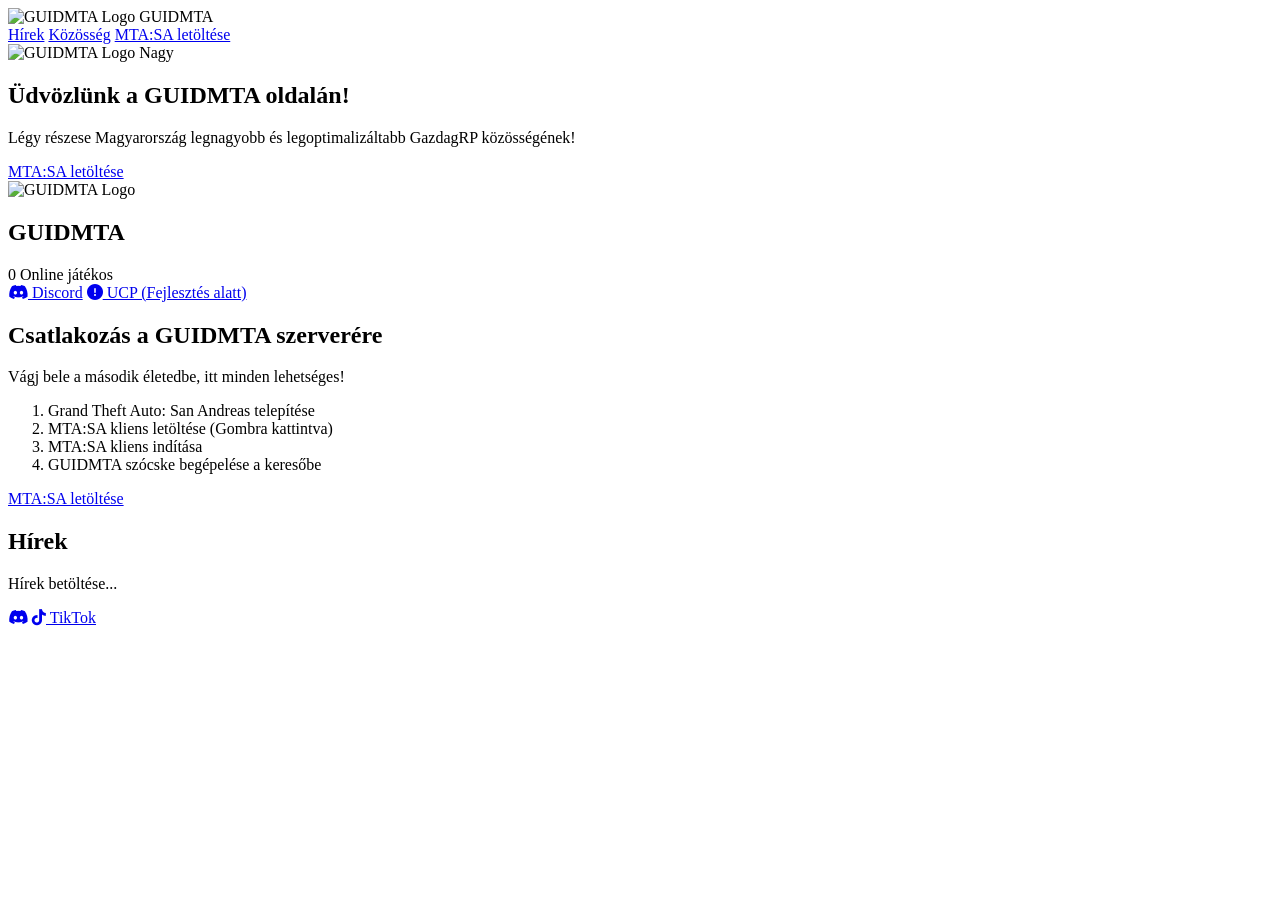
==== index.html @ dfe3d5a3 "Update and rename index html to index.html" ====
<!DOCTYPE html>
<html lang="hu">
<head>
    <meta charset="UTF-8">
    <meta name="viewport" content="width=device-width, initial-scale=1.0">
    <title>GUIDMTA - GazdagRP</title>
    <!-- Google Fonts -->
    <link href="https://fonts.googleapis.com/css2?family=Inter:wght@400;600;700;800&display=swap" rel="stylesheet">
    <!-- FontAwesome az ikonokhoz (Discord, stb.) -->
    <link rel="stylesheet" href="https://cdnjs.cloudflare.com/ajax/libs/font-awesome/6.4.0/css/all.min.css">
    <!-- CSS Stílusfájl -->
    <link rel="stylesheet" href="css/style.css">
</head>
<body>

    <!-- Felső Navigációs Sáv -->
    <header class="navbar">
        <div class="logo-container">
            <img src="images/logo.png" alt="GUIDMTA Logo" class="logo-img">
            <span class="logo-text">GUIDMTA</span>
        </div>
        <nav class="nav-links">
            <a href="#" class="active">Hírek</a>
            <a href="#kozosseg">Közösség</a>
            <a href="#" class="btn-download">MTA:SA letöltése</a>
        </nav>
    </header>

    <!-- Fő Tartalom (Hero Szekció) -->
    <main class="main-container">
        <section class="hero">
            <img src="images/logo.png" alt="GUIDMTA Logo Nagy" class="hero-logo">
            <h1>Üdvözlünk a GUIDMTA oldalán!</h1>
            <p>Légy részese Magyarország legnagyobb és legoptimalizáltabb GazdagRP közösségének!</p>
            <a href="#" class="btn-download-large">MTA:SA letöltése</a>
        </section>

        <!-- Kártyák Szekció -->
        <section class="cards-section">
            <!-- Bal oldali kártya: Státusz és gombok -->
            <div class="card status-card">
                <div class="card-logo-area">
                    <img src="images/logo.png" alt="GUIDMTA Logo" class="card-logo">
                    <h2>GUIDMTA</h2>
                </div>
                <div class="divider"></div>
                <div class="player-count">
                    <span class="number">0</span>
                    <span class="label">Online játékos</span>
                </div>
                <div class="divider"></div>
                <div class="card-buttons">
                    <a href="#" class="social-btn"><i class="fa-brands fa-discord"></i> Discord</a>
                    <a href="#" class="social-btn disabled"><i class="fa-solid fa-circle-exclamation"></i> UCP (Fejlesztés alatt)</a>
                </div>
            </div>

            <!-- Jobb oldali kártya: Csatlakozás -->
            <div class="card join-card">
                <h2>Csatlakozás a GUIDMTA szerverére</h2>
                <p class="join-sub">Vágj bele a második életedbe, itt minden lehetséges!</p>
                
                <ol class="steps-list">
                    <li>Grand Theft Auto: San Andreas telepítése</li>
                    <li>MTA:SA kliens letöltése (Gombra kattintva)</li>
                    <li>MTA:SA kliens indítása</li>
                    <li>GUIDMTA szócske begépelése a keresőbe</li>
                </ol>

                <a href="#" class="btn-download-large">MTA:SA letöltése</a>
            </div>
        </section>

        <!-- Hírek Szekció -->
        <section class="news-section">
            <h2>Hírek</h2>
            <div class="news-box">
                <p>Hírek betöltése...</p>
            </div>
        </section>
    </main>

    <!-- Lábléc / Közösségi ikonok lent -->
    <footer class="footer">
        <div class="footer-socials">
            <a href="#" class="footer-icon discord-icon"><i class="fa-brands fa-discord"></i></a>
            <a href="#" class="footer-icon tiktok-icon"><i class="fa-brands fa-tiktok"></i> TikTok</a>
        </div>
    </footer>

    <!-- JavaScript fájl -->
    <script src="js/main.js"></script>
</body>
</html>
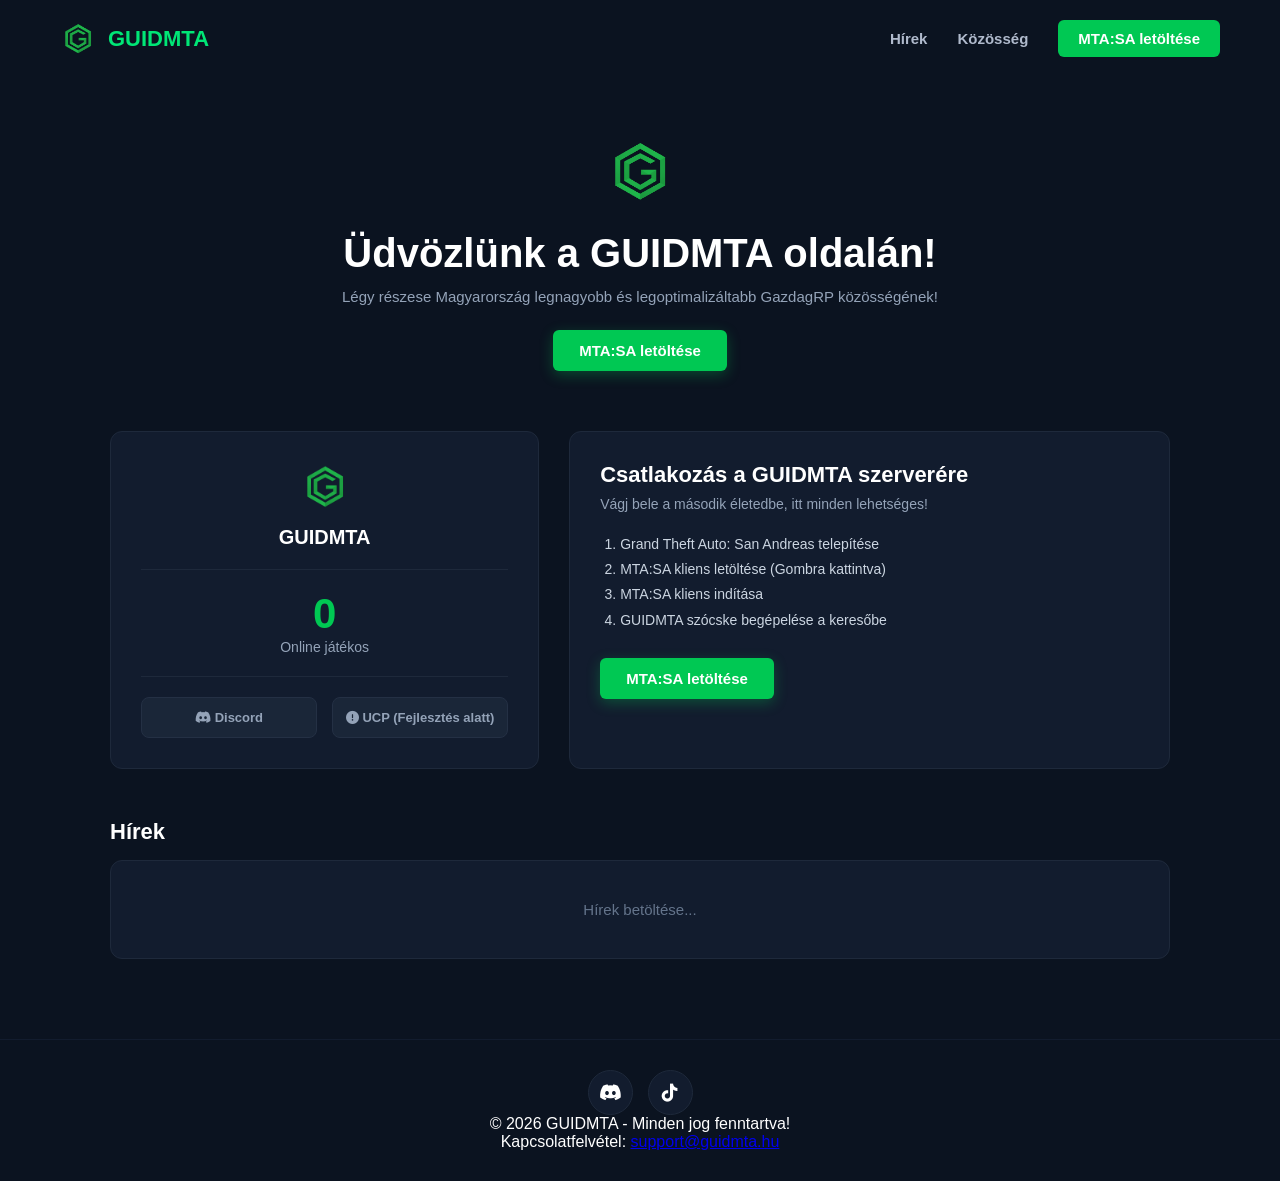
==== commit d93219a3: "Update index.html" ====
--- a/index.html
+++ b/index.html
@@ -6,33 +6,33 @@
     <title>GUIDMTA - GazdagRP</title>
     <!-- Google Fonts -->
     <link href="https://fonts.googleapis.com/css2?family=Inter:wght@400;600;700;800&display=swap" rel="stylesheet">
-    <!-- FontAwesome az ikonokhoz (Discord, stb.) -->
+    <!-- FontAwesome az ikonokhoz -->
     <link rel="stylesheet" href="https://cdnjs.cloudflare.com/ajax/libs/font-awesome/6.4.0/css/all.min.css">
     <!-- CSS Stílusfájl -->
-    <link rel="stylesheet" href="css/style.css">
+    <link rel="stylesheet" href="style.css">
 </head>
 <body>
 
     <!-- Felső Navigációs Sáv -->
     <header class="navbar">
         <div class="logo-container">
-            <img src="images/logo.png" alt="GUIDMTA Logo" class="logo-img">
+            <img src="guidmta.png" alt="GUIDMTA Logo" class="logo-img">
             <span class="logo-text">GUIDMTA</span>
         </div>
         <nav class="nav-links">
             <a href="#" class="active">Hírek</a>
             <a href="#kozosseg">Közösség</a>
-            <a href="#" class="btn-download">MTA:SA letöltése</a>
+            <a href="https://mtasa.com/" target="_blank" class="btn-download">MTA:SA letöltése</a>
         </nav>
     </header>
 
     <!-- Fő Tartalom (Hero Szekció) -->
     <main class="main-container">
         <section class="hero">
-            <img src="images/logo.png" alt="GUIDMTA Logo Nagy" class="hero-logo">
+            <img src="guidmta.png" alt="GUIDMTA Logo Nagy" class="hero-logo">
             <h1>Üdvözlünk a GUIDMTA oldalán!</h1>
             <p>Légy részese Magyarország legnagyobb és legoptimalizáltabb GazdagRP közösségének!</p>
-            <a href="#" class="btn-download-large">MTA:SA letöltése</a>
+            <a href="https://mtasa.com/" target="_blank" class="btn-download-large">MTA:SA letöltése</a>
         </section>
 
         <!-- Kártyák Szekció -->
@@ -40,7 +40,7 @@
             <!-- Bal oldali kártya: Státusz és gombok -->
             <div class="card status-card">
                 <div class="card-logo-area">
-                    <img src="images/logo.png" alt="GUIDMTA Logo" class="card-logo">
+                    <img src="guidmta.png" alt="GUIDMTA Logo" class="card-logo">
                     <h2>GUIDMTA</h2>
                 </div>
                 <div class="divider"></div>
@@ -50,7 +50,7 @@
                 </div>
                 <div class="divider"></div>
                 <div class="card-buttons">
-                    <a href="#" class="social-btn"><i class="fa-brands fa-discord"></i> Discord</a>
+                    <a href="https://discord.gg/QNmkbCxYd" target="_blank" class="social-btn"><i class="fa-brands fa-discord"></i> Discord</a>
                     <a href="#" class="social-btn disabled"><i class="fa-solid fa-circle-exclamation"></i> UCP (Fejlesztés alatt)</a>
                 </div>
             </div>
@@ -67,7 +67,7 @@
                     <li>GUIDMTA szócske begépelése a keresőbe</li>
                 </ol>
 
-                <a href="#" class="btn-download-large">MTA:SA letöltése</a>
+                <a href="https://mtasa.com/" target="_blank" class="btn-download-large">MTA:SA letöltése</a>
             </div>
         </section>
 
@@ -83,12 +83,14 @@
     <!-- Lábléc / Közösségi ikonok lent -->
     <footer class="footer">
         <div class="footer-socials">
-            <a href="#" class="footer-icon discord-icon"><i class="fa-brands fa-discord"></i></a>
-            <a href="#" class="footer-icon tiktok-icon"><i class="fa-brands fa-tiktok"></i> TikTok</a>
+            <a href="https://discord.gg/QNmkbCxYd" target="_blank" class="footer-icon discord-icon"><i class="fa-brands fa-discord"></i></a>
+            <a href="#" class="footer-icon tiktok-icon"><i class="fa-brands fa-tiktok"></i></a>
+        </div>
+        <div class="footer-bottom-text">
+            <p>&copy; 2026 GUIDMTA - Minden jog fenntartva!</p>
+            <p>Kapcsolatfelvétel: <a href="mailto:support@guidmta.hu">support@guidmta.hu</a></p>
         </div>
     </footer>
 
-    <!-- JavaScript fájl -->
-    <script src="js/main.js"></script>
 </body>
 </html>
--- a/style.css
+++ b/style.css
@@ -0,0 +1,279 @@
+/* Alap beállítások */
+* {
+    margin: 0;
+    padding: 0;
+    box-sizing: border-box;
+    font-family: 'Inter', sans-serif;
+}
+
+body {
+    background-color: #0b1320;
+    color: #ffffff;
+    min-height: 100vh;
+    display: flex;
+    flex-direction: column;
+}
+
+/* Navigációs sáv */
+.navbar {
+    display: flex;
+    justify-content: space-between;
+    align-items: center;
+    padding: 20px 60px;
+}
+
+.logo-container {
+    display: flex;
+    align-items: center;
+    gap: 12px;
+}
+
+.logo-img {
+    width: 36px;
+    height: 36px;
+    object-fit: contain;
+}
+
+.logo-text {
+    font-size: 22px;
+    font-weight: 800;
+    color: #00e676;
+}
+
+.nav-links {
+    display: flex;
+    align-items: center;
+    gap: 30px;
+}
+
+.nav-links a {
+    text-decoration: none;
+    color: #b0bacc;
+    font-size: 15px;
+    font-weight: 600;
+    transition: color 0.2s;
+}
+
+.nav-links a:hover {
+    color: #ffffff;
+}
+
+.btn-download {
+    background-color: #00c853 !important;
+    color: #ffffff !important;
+    padding: 10px 20px;
+    border-radius: 6px;
+    font-weight: 700 !important;
+}
+
+/* Fő konténer */
+.main-container {
+    max-width: 1100px;
+    margin: 0 auto;
+    width: 100%;
+    padding: 20px;
+    flex: 1;
+}
+
+/* Hero Szekció */
+.hero {
+    text-align: center;
+    padding: 40px 20px 60px 20px;
+}
+
+.hero-logo {
+    width: 70px;
+    height: 70px;
+    object-fit: contain;
+    margin-bottom: 20px;
+}
+
+.hero h1 {
+    font-size: 40px;
+    font-weight: 800;
+    margin-bottom: 12px;
+}
+
+.hero p {
+    font-size: 15px;
+    color: #94a3b8;
+    margin-bottom: 25px;
+}
+
+.btn-download-large {
+    display: inline-block;
+    background-color: #00c853;
+    color: #ffffff;
+    padding: 12px 26px;
+    border-radius: 6px;
+    font-size: 15px;
+    font-weight: 700;
+    text-decoration: none;
+    box-shadow: 0 4px 14px rgba(0, 200, 83, 0.3);
+    transition: background-color 0.2s;
+}
+
+.btn-download-large:hover {
+    background-color: #00b047;
+}
+
+/* Kártyák elrendezése */
+.cards-section {
+    display: grid;
+    grid-template-columns: 1fr 1.4fr;
+    gap: 30px;
+    margin-bottom: 50px;
+}
+
+.card {
+    background-color: #121c2e;
+    border: 1px solid #1e293b;
+    border-radius: 12px;
+    padding: 30px;
+}
+
+/* Bal kártya tartalom */
+.card-logo-area {
+    text-align: center;
+}
+
+.card-logo {
+    width: 50px;
+    height: 50px;
+    margin-bottom: 10px;
+}
+
+.card-logo-area h2 {
+    font-size: 20px;
+    font-weight: 700;
+}
+
+.divider {
+    height: 1px;
+    background-color: #1e293b;
+    margin: 20px 0;
+}
+
+.player-count {
+    text-align: center;
+}
+
+.player-count .number {
+    display: block;
+    font-size: 42px;
+    font-weight: 800;
+    color: #00c853;
+}
+
+.player-count .label {
+    font-size: 14px;
+    color: #94a3b8;
+}
+
+.card-buttons {
+    display: flex;
+    gap: 15px;
+}
+
+.social-btn {
+    flex: 1;
+    background-color: #1a2638;
+    color: #94a3b8;
+    text-decoration: none;
+    padding: 12px;
+    border-radius: 8px;
+    text-align: center;
+    font-size: 13px;
+    font-weight: 600;
+    border: 1px solid #243044;
+    transition: 0.2s;
+}
+
+.social-btn:hover {
+    background-color: #223046;
+    color: #ffffff;
+}
+
+/* Jobb kártya tartalom */
+.join-card h2 {
+    font-size: 22px;
+    font-weight: 700;
+    margin-bottom: 8px;
+}
+
+.join-sub {
+    font-size: 14px;
+    color: #94a3b8;
+    margin-bottom: 20px;
+}
+
+.steps-list {
+    margin-left: 20px;
+    color: #cbd5e1;
+    font-size: 14px;
+    line-height: 1.8;
+    margin-bottom: 25px;
+}
+
+/* Hírek szekció */
+.news-section {
+    margin-bottom: 60px;
+}
+
+.news-section h2 {
+    font-size: 22px;
+    font-weight: 700;
+    margin-bottom: 15px;
+}
+
+.news-box {
+    background-color: #121c2e;
+    border: 1px solid #1e293b;
+    border-radius: 12px;
+    padding: 40px;
+    text-align: center;
+    color: #64748b;
+    font-size: 15px;
+}
+
+/* Lábléc közösségi ikonok */
+.footer {
+    text-align: center;
+    padding: 30px;
+    border-top: 1px solid #121c2e;
+}
+
+.footer-socials {
+    display: flex;
+    justify-content: center;
+    gap: 15px;
+}
+
+.footer-icon {
+    width: 45px;
+    height: 45px;
+    background-color: #121c2e;
+    border: 1px solid #1e293b;
+    border-radius: 50%;
+    display: flex;
+    align-items: center;
+    justify-content: center;
+    color: #ffffff;
+    text-decoration: none;
+    font-size: 18px;
+    transition: 0.2s;
+}
+
+.footer-icon:hover {
+    background-color: #1a2638;
+}
+
+/* Reszponzivitás mobilon */
+@media (max-width: 768px) {
+    .cards-section {
+        grid-template-columns: 1fr;
+    }
+    .navbar {
+        padding: 15px 20px;
+    }
+}
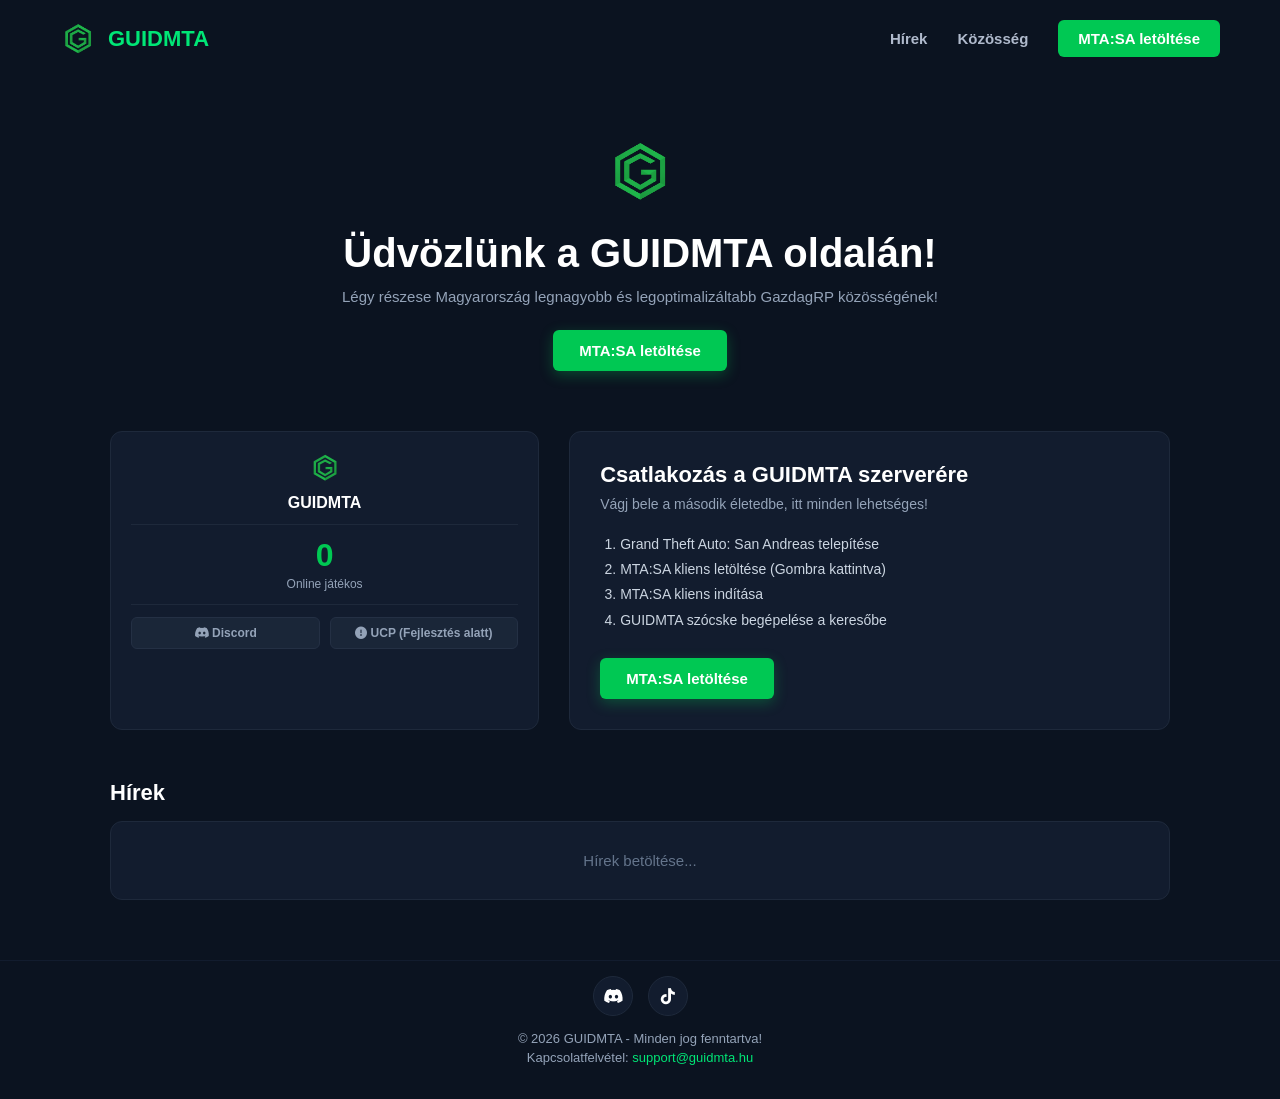
==== commit 9ee67c77: "Update index.html" ====
--- a/index.html
+++ b/index.html
@@ -45,7 +45,8 @@
                 </div>
                 <div class="divider"></div>
                 <div class="player-count">
-                    <span class="number">0</span>
+                    <!-- ITT VAN BEÁLLÍTVA AZ ID A JÁTÉKOSSZÁMHOZ -->
+                    <span class="number" id="player-count">0</span>
                     <span class="label">Online játékos</span>
                 </div>
                 <div class="divider"></div>
@@ -80,7 +81,7 @@
         </section>
     </main>
 
-    <!-- Lábléc / Közösségi ikonok lent -->
+    <!-- Lábléc -->
     <footer class="footer">
         <div class="footer-socials">
             <a href="https://discord.gg/QNmkbCxYd" target="_blank" class="footer-icon discord-icon"><i class="fa-brands fa-discord"></i></a>
@@ -92,5 +93,28 @@
         </div>
     </footer>
 
+    <!-- JÁTÉKOSSZÁM LEKÉRDEZŐ SCRIPT -->
+    <script>
+        // IDE KELL MAJD MEGADNOD A SZERVERED ADATAIT, AMIKOR MÁR ELÉRHETŐ LEGYEN:
+        const serverIp = 'IDE_JÖN_A_SZERVER_IP_CÍME'; 
+        const serverPort = 22003; // Az MTA portod (alapértelmezett a 22003)
+
+        async function updatePlayerCount() {
+            try {
+                // Ingyenes nyilvános MTA/GameDig API használata a szerver státusz lekérdezésére
+                let response = await fetch(`https://api.gametracker.rs/api/v1/server/info/${serverIp}:${serverPort}`);
+                // Vagy használhatsz más ingyenes API-t is, pl. mta-status szolgáltatásokat.
+                // Ha elindul a szerver és pontos IP-d lesz, segítek pontosítani ezt a részt!
+            } catch (error) {
+                // Ha offline a szerver vagy hiba van, 0-át mutat
+                document.getElementById('player-count').innerText = '0';
+            }
+        }
+
+        // Oldal betöltésekor lefut, majd percenként frissül
+        // updatePlayerCount();
+        // setInterval(updatePlayerCount, 60000);
+    </script>
+
 </body>
 </html>
--- a/style.css
+++ b/style.css
@@ -66,7 +66,7 @@
     font-weight: 700 !important;
 }
 
-/* Fő konténer */
+/* Fő konténer - Visszaállítva szélesre, mint az első képen */
 .main-container {
     max-width: 1100px;
     margin: 0 auto;
@@ -117,7 +117,7 @@
     background-color: #00b047;
 }
 
-/* Kártyák elrendezése */
+/* Kártyák elrendezése - Visszaállítva az eredeti széles arányra */
 .cards-section {
     display: grid;
     grid-template-columns: 1fr 1.4fr;
@@ -132,26 +132,30 @@
     padding: 30px;
 }
 
-/* Bal kártya tartalom */
+/* Bal kártya (Kicsi maradt, de a doboza szélesebb) */
+.status-card {
+    padding: 20px;
+}
+
 .card-logo-area {
     text-align: center;
 }
 
 .card-logo {
-    width: 50px;
-    height: 50px;
-    margin-bottom: 10px;
+    width: 32px;
+    height: 32px;
+    margin-bottom: 6px;
 }
 
 .card-logo-area h2 {
-    font-size: 20px;
+    font-size: 16px;
     font-weight: 700;
 }
 
 .divider {
     height: 1px;
     background-color: #1e293b;
-    margin: 20px 0;
+    margin: 12px 0;
 }
 
 .player-count {
@@ -160,19 +164,19 @@
 
 .player-count .number {
     display: block;
-    font-size: 42px;
+    font-size: 32px;
     font-weight: 800;
     color: #00c853;
 }
 
 .player-count .label {
-    font-size: 14px;
+    font-size: 12px;
     color: #94a3b8;
 }
 
 .card-buttons {
     display: flex;
-    gap: 15px;
+    gap: 10px;
 }
 
 .social-btn {
@@ -180,10 +184,10 @@
     background-color: #1a2638;
     color: #94a3b8;
     text-decoration: none;
-    padding: 12px;
-    border-radius: 8px;
-    text-align: center;
-    font-size: 13px;
+    padding: 8px 10px;
+    border-radius: 6px;
+    text-align: center;
+    font-size: 12px;
     font-weight: 600;
     border: 1px solid #243044;
     transition: 0.2s;
@@ -217,7 +221,7 @@
 
 /* Hírek szekció */
 .news-section {
-    margin-bottom: 60px;
+    margin-bottom: 40px;
 }
 
 .news-section h2 {
@@ -230,16 +234,16 @@
     background-color: #121c2e;
     border: 1px solid #1e293b;
     border-radius: 12px;
-    padding: 40px;
+    padding: 30px;
     text-align: center;
     color: #64748b;
     font-size: 15px;
 }
 
-/* Lábléc közösségi ikonok */
+/* Lábléc / Ikonok feljebb tolva */
 .footer {
     text-align: center;
-    padding: 30px;
+    padding: 15px 30px 30px 30px;
     border-top: 1px solid #121c2e;
 }
 
@@ -247,11 +251,12 @@
     display: flex;
     justify-content: center;
     gap: 15px;
+    margin-bottom: 15px;
 }
 
 .footer-icon {
-    width: 45px;
-    height: 45px;
+    width: 40px;
+    height: 40px;
     background-color: #121c2e;
     border: 1px solid #1e293b;
     border-radius: 50%;
@@ -260,12 +265,23 @@
     justify-content: center;
     color: #ffffff;
     text-decoration: none;
-    font-size: 18px;
+    font-size: 16px;
     transition: 0.2s;
 }
 
 .footer-icon:hover {
     background-color: #1a2638;
+}
+
+.footer-bottom-text p {
+    font-size: 13px;
+    color: #94a3b8;
+    margin-bottom: 4px;
+}
+
+.footer-bottom-text a {
+    color: #00e676;
+    text-decoration: none;
 }
 
 /* Reszponzivitás mobilon */
